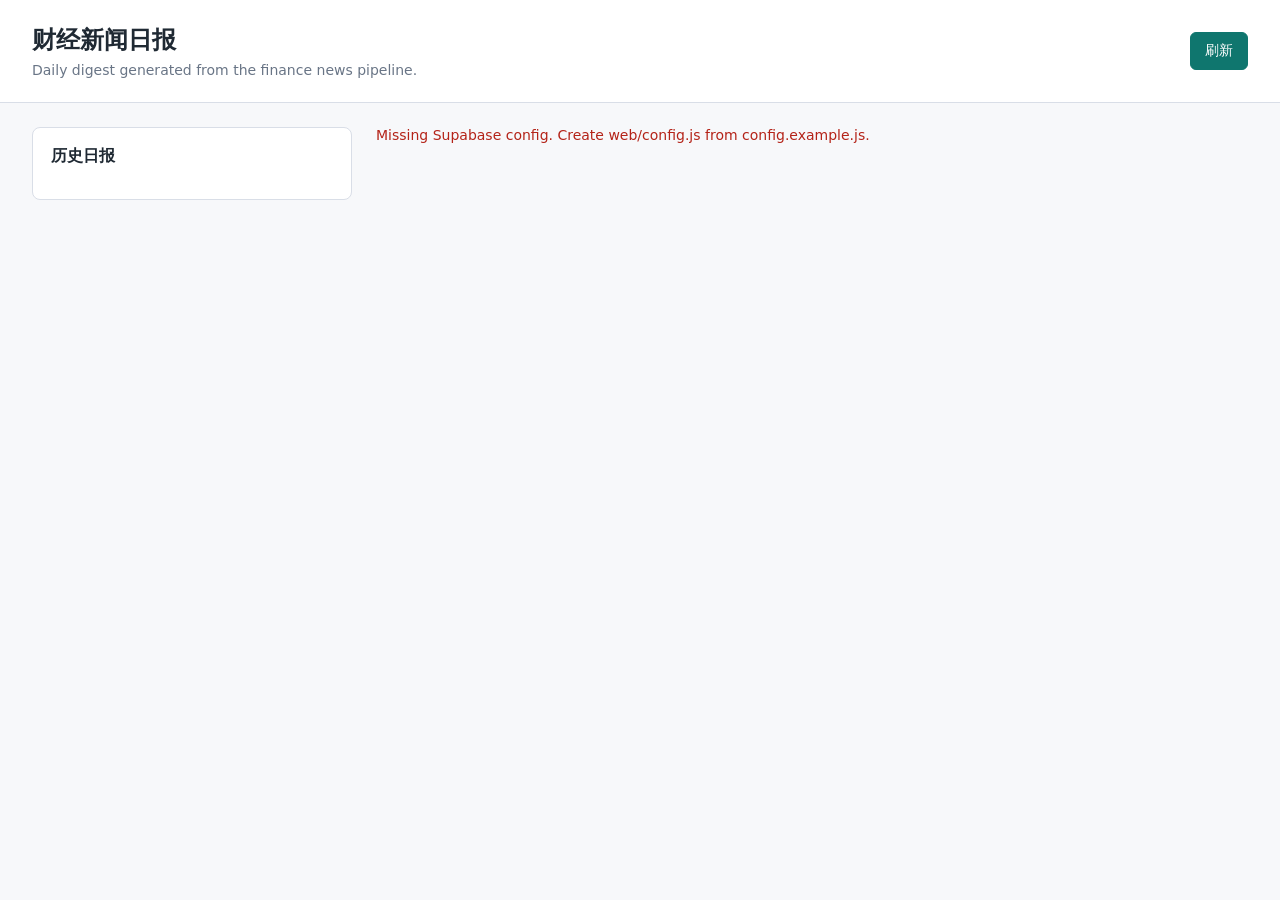
==== web/index.html @ dd76a541 "Add static digest frontend" ====
<!doctype html>
<html lang="zh-CN">
  <head>
    <meta charset="utf-8" />
    <meta name="viewport" content="width=device-width, initial-scale=1" />
    <title>财经新闻日报</title>
    <link rel="stylesheet" href="./styles.css" />
  </head>
  <body>
    <header class="topbar">
      <div>
        <h1>财经新闻日报</h1>
        <p>Daily digest generated from the finance news pipeline.</p>
      </div>
      <button id="refreshButton" type="button">刷新</button>
    </header>

    <main class="layout">
      <aside class="sidebar">
        <div class="panel">
          <h2>历史日报</h2>
          <div id="digestList" class="digest-list"></div>
        </div>
      </aside>

      <section class="content">
        <div id="status" class="status">加载中...</div>
        <article id="digest" class="digest"></article>
      </section>
    </main>

    <script src="./config.js"></script>
    <script src="./app.js"></script>
  </body>
</html>
---- web/styles.css ----
:root {
  color-scheme: light;
  --bg: #f7f8fa;
  --panel: #ffffff;
  --text: #1f2933;
  --muted: #697586;
  --line: #d9dee7;
  --accent: #0f766e;
  --accent-soft: #e6f5f3;
}

* {
  box-sizing: border-box;
}

body {
  margin: 0;
  background: var(--bg);
  color: var(--text);
  font-family:
    Inter, ui-sans-serif, system-ui, -apple-system, BlinkMacSystemFont, "Segoe UI",
    sans-serif;
}

.topbar {
  display: flex;
  align-items: center;
  justify-content: space-between;
  gap: 24px;
  padding: 24px 32px;
  background: var(--panel);
  border-bottom: 1px solid var(--line);
}

h1,
h2,
h3,
p {
  margin: 0;
}

h1 {
  font-size: 24px;
  font-weight: 700;
}

.topbar p {
  margin-top: 6px;
  color: var(--muted);
  font-size: 14px;
}

button {
  border: 1px solid var(--accent);
  background: var(--accent);
  color: white;
  border-radius: 6px;
  padding: 9px 14px;
  font-size: 14px;
  cursor: pointer;
}

button:hover {
  filter: brightness(0.96);
}

.layout {
  display: grid;
  grid-template-columns: 320px minmax(0, 1fr);
  gap: 24px;
  padding: 24px 32px 40px;
}

.panel,
.digest {
  background: var(--panel);
  border: 1px solid var(--line);
  border-radius: 8px;
}

.panel {
  padding: 18px;
}

.panel h2 {
  font-size: 16px;
  margin-bottom: 14px;
}

.digest-list {
  display: grid;
  gap: 8px;
}

.digest-link {
  display: block;
  border: 1px solid var(--line);
  border-radius: 6px;
  padding: 10px 12px;
  color: var(--text);
  text-decoration: none;
  background: #fff;
}

.digest-link:hover,
.digest-link.active {
  border-color: var(--accent);
  background: var(--accent-soft);
}

.digest-link span {
  display: block;
  color: var(--muted);
  font-size: 12px;
  margin-top: 4px;
}

.status {
  margin-bottom: 12px;
  color: var(--muted);
  font-size: 14px;
}

.status.error {
  color: #b42318;
}

.digest {
  padding: 28px;
  line-height: 1.68;
}

.digest:empty {
  display: none;
}

.digest h1 {
  font-size: 26px;
  padding-bottom: 14px;
  border-bottom: 1px solid var(--line);
  margin-bottom: 18px;
}

.digest h2 {
  font-size: 19px;
  margin-top: 24px;
  margin-bottom: 10px;
}

.digest ul {
  padding-left: 22px;
}

.digest li {
  margin: 8px 0;
}

.digest a {
  color: var(--accent);
}

@media (max-width: 820px) {
  .topbar {
    align-items: flex-start;
    flex-direction: column;
    padding: 20px;
  }

  .layout {
    grid-template-columns: 1fr;
    padding: 18px;
  }

  .digest {
    padding: 20px;
  }
}
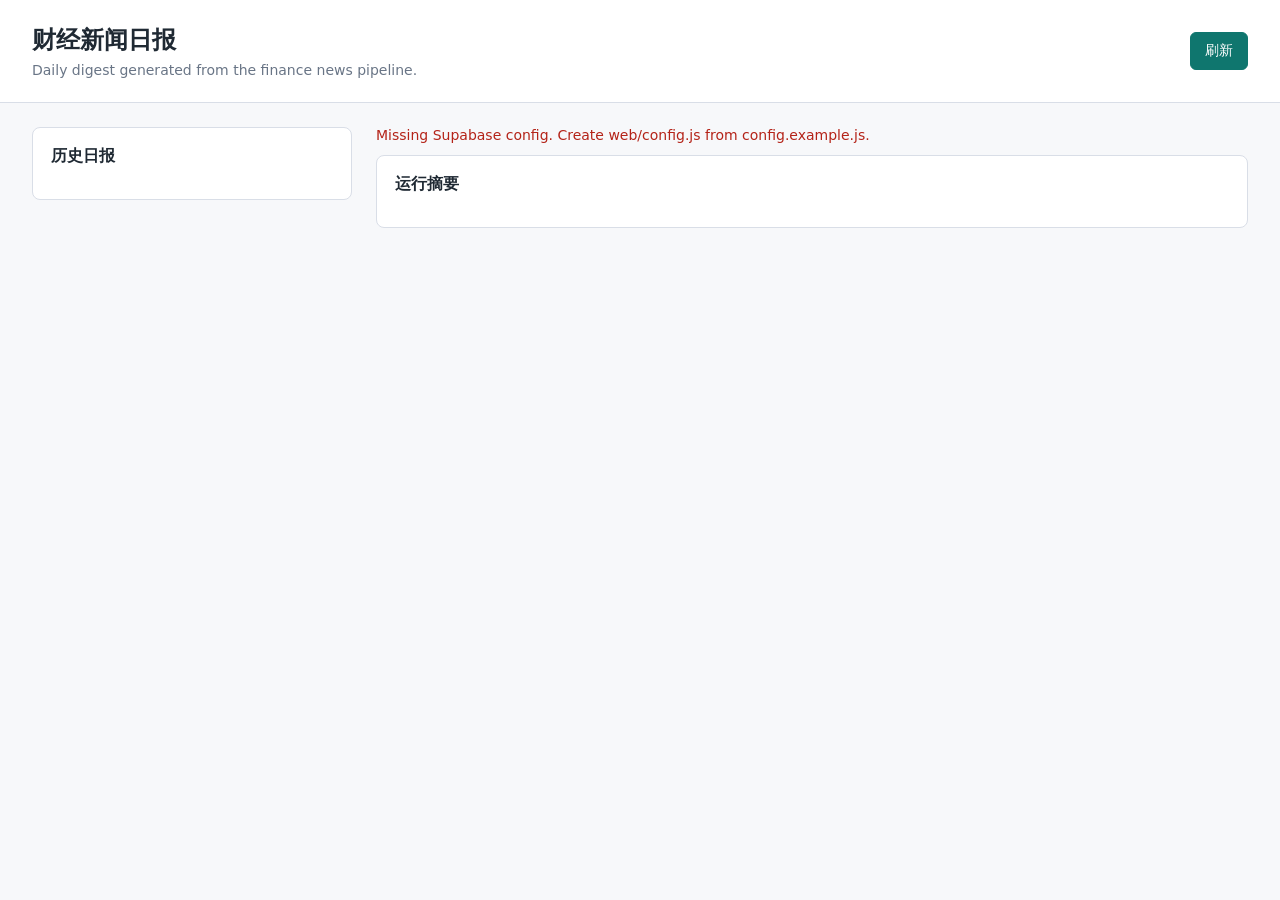
==== commit 2e65610f: "feat(observability): track pipeline runs and surface digest metadata" ====
--- a/web/index.html
+++ b/web/index.html
@@ -25,6 +25,10 @@
 
       <section class="content">
         <div id="status" class="status">加载中...</div>
+        <section id="digestMetaPanel" class="panel meta-panel">
+          <h2>运行摘要</h2>
+          <div id="digestMeta" class="digest-meta"></div>
+        </section>
         <article id="digest" class="digest"></article>
       </section>
     </main>
--- a/web/styles.css
+++ b/web/styles.css
@@ -125,6 +125,62 @@
   color: #b42318;
 }
 
+.meta-panel {
+  margin-bottom: 14px;
+}
+
+.digest-meta {
+  display: grid;
+  grid-template-columns: repeat(2, minmax(0, 1fr));
+  gap: 10px 14px;
+}
+
+.meta-row {
+  display: grid;
+  gap: 4px;
+}
+
+.meta-label {
+  color: var(--muted);
+  font-size: 12px;
+}
+
+.meta-value {
+  font-size: 14px;
+  font-weight: 600;
+  overflow-wrap: anywhere;
+}
+
+.meta-value.warn {
+  color: #b54708;
+}
+
+.meta-value.ok {
+  color: #0f766e;
+}
+
+.cluster-list {
+  margin-top: 12px;
+  border-top: 1px dashed var(--line);
+  padding-top: 10px;
+}
+
+.cluster-list h3 {
+  font-size: 13px;
+  color: var(--muted);
+  margin: 0 0 8px;
+}
+
+.cluster-list ul {
+  margin: 0;
+  padding-left: 18px;
+}
+
+.cluster-list li {
+  margin: 5px 0;
+  font-size: 13px;
+}
+
 .digest {
   padding: 28px;
   line-height: 1.68;
@@ -174,4 +230,8 @@
   .digest {
     padding: 20px;
   }
-}
+
+  .digest-meta {
+    grid-template-columns: 1fr;
+  }
+}
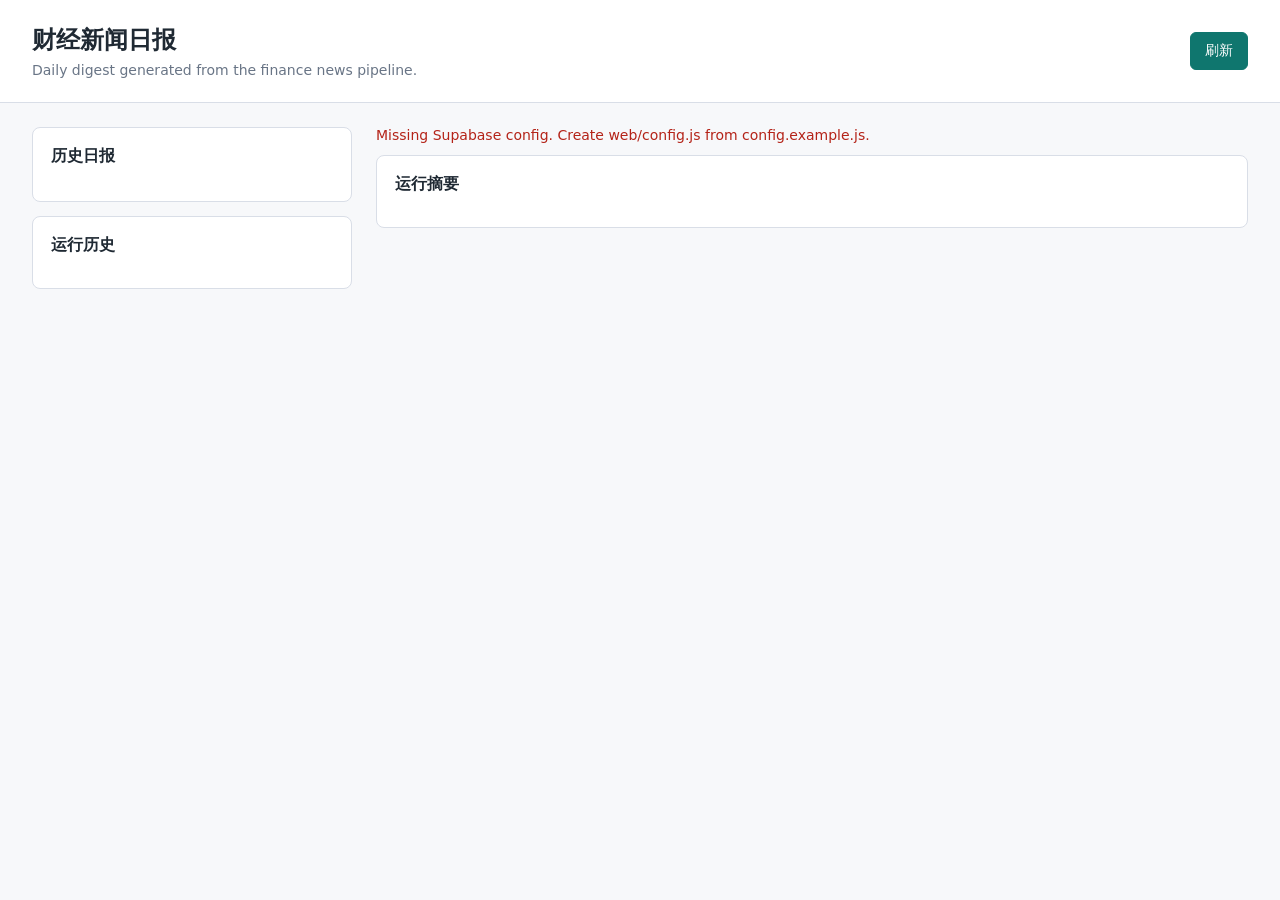
==== commit 540cd829: "feat(web): add pipeline run history panel and public read policy" ====
--- a/web/index.html
+++ b/web/index.html
@@ -21,6 +21,10 @@
           <h2>历史日报</h2>
           <div id="digestList" class="digest-list"></div>
         </div>
+        <div class="panel">
+          <h2>运行历史</h2>
+          <div id="pipelineRunList" class="run-list"></div>
+        </div>
       </aside>
 
       <section class="content">
--- a/web/styles.css
+++ b/web/styles.css
@@ -90,6 +90,7 @@
 .digest-list {
   display: grid;
   gap: 8px;
+  margin-bottom: 2px;
 }
 
 .digest-link {
@@ -115,6 +116,67 @@
   margin-top: 4px;
 }
 
+.sidebar {
+  display: grid;
+  gap: 14px;
+  align-content: start;
+}
+
+.run-list {
+  display: grid;
+  gap: 8px;
+}
+
+.run-item {
+  border: 1px solid var(--line);
+  border-radius: 6px;
+  padding: 9px 11px;
+  background: #fff;
+}
+
+.run-item-head {
+  display: flex;
+  align-items: center;
+  justify-content: space-between;
+  gap: 8px;
+}
+
+.run-item-title {
+  font-size: 13px;
+  font-weight: 600;
+}
+
+.run-badge {
+  display: inline-block;
+  font-size: 11px;
+  font-weight: 700;
+  border-radius: 999px;
+  padding: 2px 8px;
+}
+
+.run-badge.success {
+  color: #0f766e;
+  background: #dcfce7;
+}
+
+.run-badge.failed {
+  color: #b42318;
+  background: #fee4e2;
+}
+
+.run-item-meta {
+  margin-top: 6px;
+  font-size: 12px;
+  color: var(--muted);
+}
+
+.run-item-error {
+  margin-top: 6px;
+  font-size: 12px;
+  color: #b42318;
+  overflow-wrap: anywhere;
+}
+
 .status {
   margin-bottom: 12px;
   color: var(--muted);
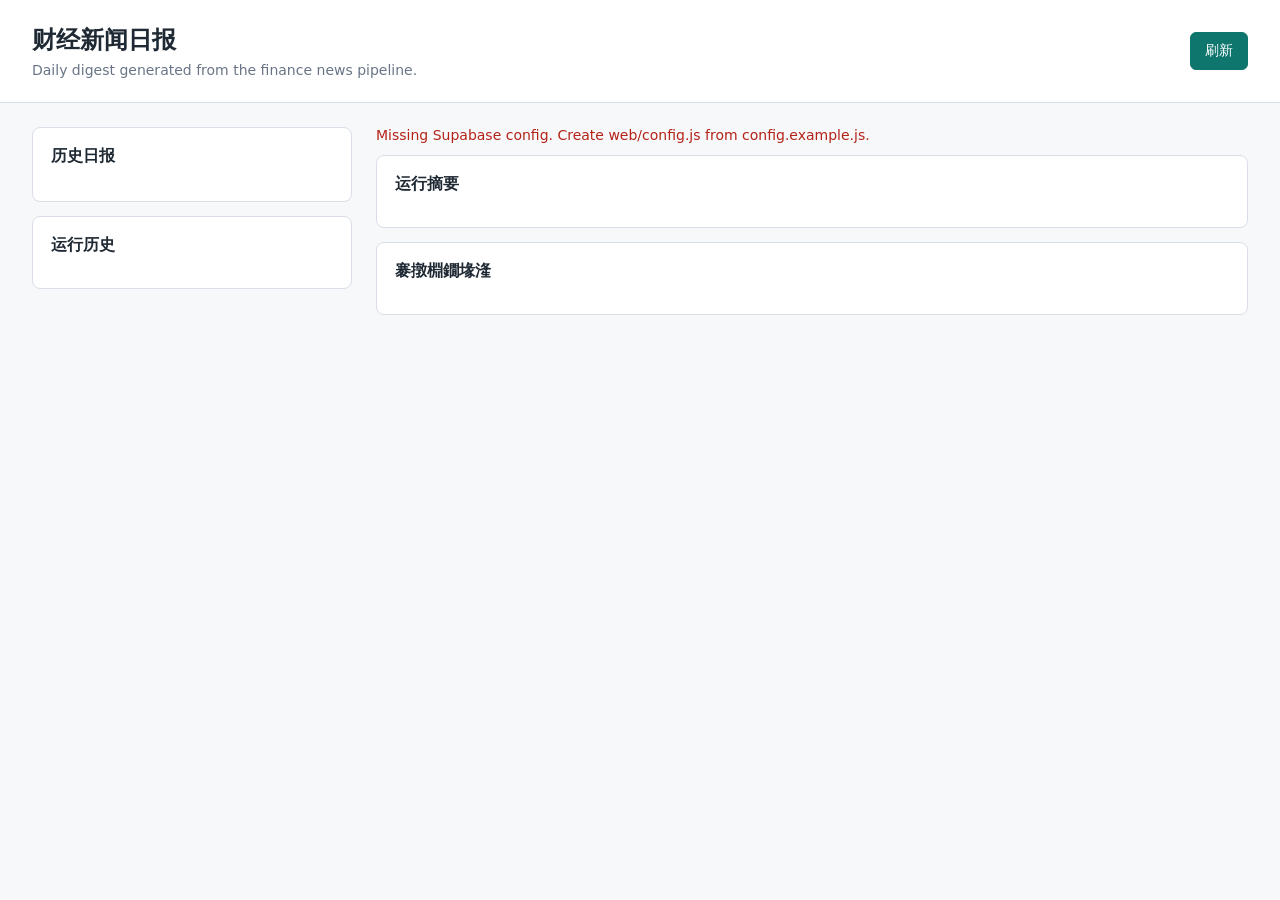
==== commit 6bfba688: "feat(digest): persist per-run daily digest versions" ====
--- a/web/index.html
+++ b/web/index.html
@@ -33,6 +33,10 @@
           <h2>运行摘要</h2>
           <div id="digestMeta" class="digest-meta"></div>
         </section>
+        <section id="digestRunPanel" class="panel meta-panel">
+          <h2>褰撴棩鐗堟湰</h2>
+          <div id="digestRunList" class="digest-run-list"></div>
+        </section>
         <article id="digest" class="digest"></article>
       </section>
     </main>
--- a/web/styles.css
+++ b/web/styles.css
@@ -127,6 +127,72 @@
   gap: 8px;
 }
 
+.digest-run-list {
+  display: grid;
+  gap: 8px;
+}
+
+.digest-run-item {
+  border: 1px solid var(--line);
+  border-radius: 6px;
+  padding: 8px 10px;
+  background: #fff;
+  color: var(--text);
+  cursor: pointer;
+  text-align: left;
+  width: 100%;
+}
+
+.digest-run-item.active {
+  border-color: var(--accent);
+  background: var(--accent-soft);
+}
+
+.digest-run-time {
+  font-size: 12px;
+  color: var(--muted);
+}
+
+.digest-run-meta {
+  margin-top: 4px;
+  font-size: 12px;
+  color: #344054;
+}
+
+.run-summary {
+  border: 1px solid var(--line);
+  border-radius: 6px;
+  background: #fff;
+  padding: 9px 11px;
+  display: grid;
+  gap: 8px;
+}
+
+.run-summary-row {
+  display: flex;
+  justify-content: space-between;
+  gap: 8px;
+  align-items: center;
+}
+
+.run-summary-label {
+  font-size: 12px;
+  color: var(--muted);
+}
+
+.run-summary-value {
+  font-size: 12px;
+  font-weight: 700;
+}
+
+.run-summary-value.ok {
+  color: #0f766e;
+}
+
+.run-summary-value.warn {
+  color: #b54708;
+}
+
 .run-item {
   border: 1px solid var(--line);
   border-radius: 6px;
@@ -170,10 +236,26 @@
   color: var(--muted);
 }
 
+.run-item-extra {
+  margin-top: 4px;
+  font-size: 12px;
+  color: #344054;
+}
+
 .run-item-error {
   margin-top: 6px;
   font-size: 12px;
   color: #b42318;
+  overflow-wrap: anywhere;
+}
+
+.run-item-hint {
+  margin-top: 6px;
+  font-size: 12px;
+  color: #0c4a6e;
+  background: #eff6ff;
+  border-radius: 4px;
+  padding: 5px 7px;
   overflow-wrap: anywhere;
 }
 
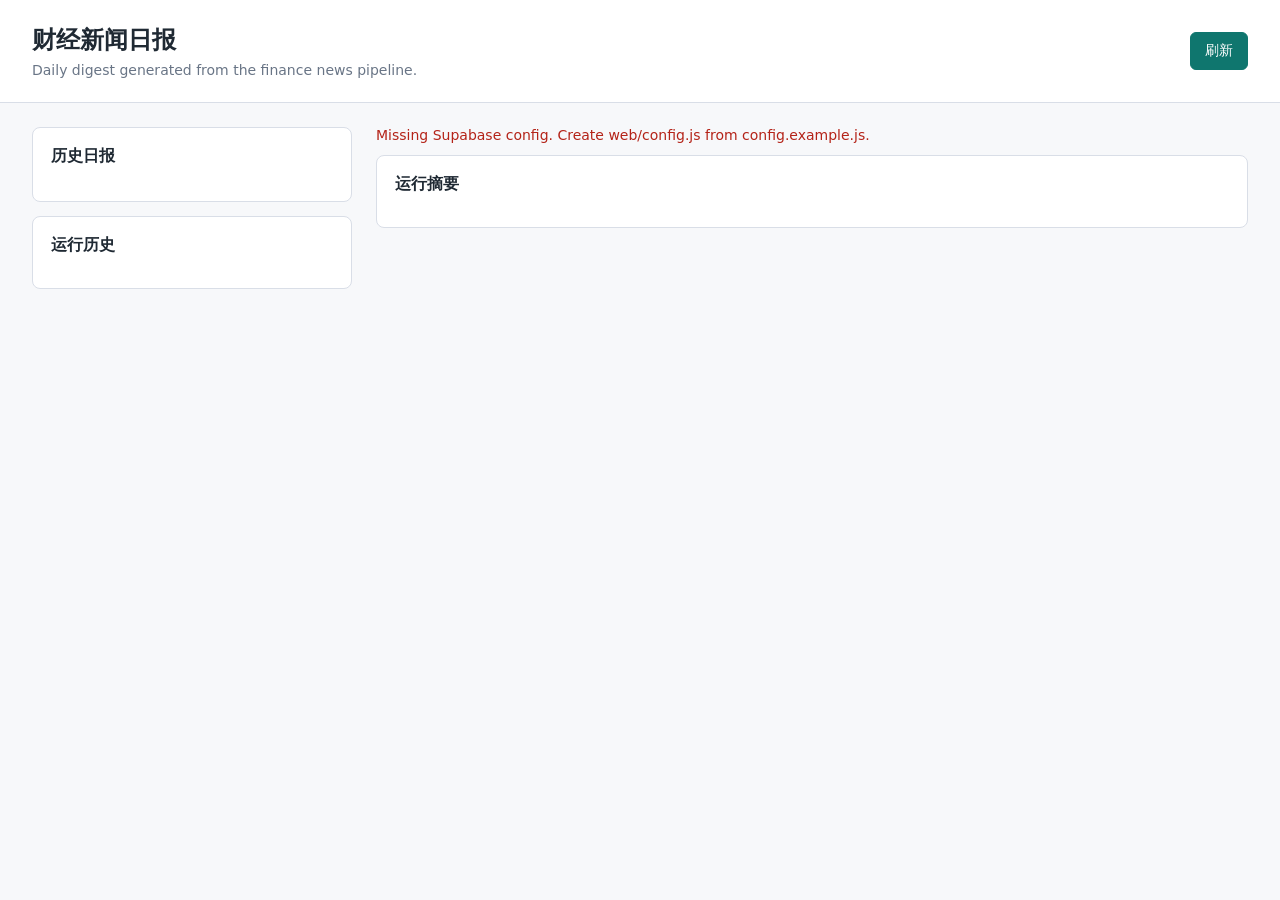
==== commit 96bf4f0f: "Revert "feat(digest): persist per-run daily digest versions" This reverts commit 6bfba688cd91ae71935" ====
--- a/web/index.html
+++ b/web/index.html
@@ -33,10 +33,6 @@
           <h2>运行摘要</h2>
           <div id="digestMeta" class="digest-meta"></div>
         </section>
-        <section id="digestRunPanel" class="panel meta-panel">
-          <h2>褰撴棩鐗堟湰</h2>
-          <div id="digestRunList" class="digest-run-list"></div>
-        </section>
         <article id="digest" class="digest"></article>
       </section>
     </main>
--- a/web/styles.css
+++ b/web/styles.css
@@ -127,38 +127,6 @@
   gap: 8px;
 }
 
-.digest-run-list {
-  display: grid;
-  gap: 8px;
-}
-
-.digest-run-item {
-  border: 1px solid var(--line);
-  border-radius: 6px;
-  padding: 8px 10px;
-  background: #fff;
-  color: var(--text);
-  cursor: pointer;
-  text-align: left;
-  width: 100%;
-}
-
-.digest-run-item.active {
-  border-color: var(--accent);
-  background: var(--accent-soft);
-}
-
-.digest-run-time {
-  font-size: 12px;
-  color: var(--muted);
-}
-
-.digest-run-meta {
-  margin-top: 4px;
-  font-size: 12px;
-  color: #344054;
-}
-
 .run-summary {
   border: 1px solid var(--line);
   border-radius: 6px;
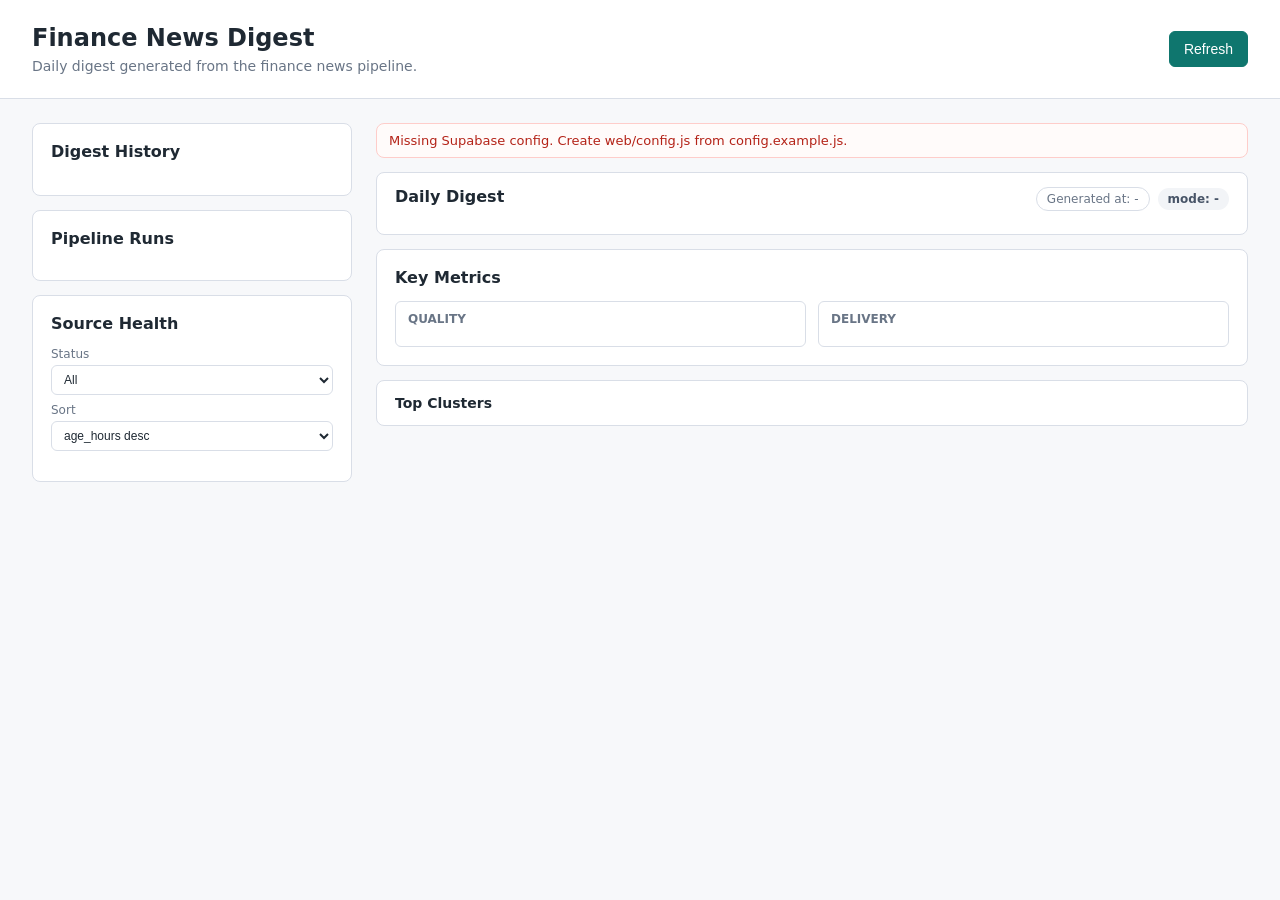
==== commit 706d677e: "web: redesign content panel and improve markdown rendering" ====
--- a/web/index.html
+++ b/web/index.html
@@ -3,36 +3,87 @@
   <head>
     <meta charset="utf-8" />
     <meta name="viewport" content="width=device-width, initial-scale=1" />
-    <title>财经新闻日报</title>
+    <title>Finance News Digest</title>
     <link rel="stylesheet" href="./styles.css" />
   </head>
   <body>
     <header class="topbar">
       <div>
-        <h1>财经新闻日报</h1>
+        <h1>Finance News Digest</h1>
         <p>Daily digest generated from the finance news pipeline.</p>
       </div>
-      <button id="refreshButton" type="button">刷新</button>
+      <button id="refreshButton" type="button">Refresh</button>
     </header>
 
     <main class="layout">
       <aside class="sidebar">
         <div class="panel">
-          <h2>历史日报</h2>
+          <h2>Digest History</h2>
           <div id="digestList" class="digest-list"></div>
         </div>
         <div class="panel">
-          <h2>运行历史</h2>
+          <h2>Pipeline Runs</h2>
           <div id="pipelineRunList" class="run-list"></div>
+        </div>
+        <div class="panel">
+          <h2>Source Health</h2>
+          <div class="panel-tools">
+            <label>
+              Status
+              <select id="sourceHealthFilter">
+                <option value="all">All</option>
+                <option value="healthy_active">healthy_active</option>
+                <option value="healthy_quiet">healthy_quiet</option>
+                <option value="stale">stale</option>
+                <option value="no_data">no_data</option>
+                <option value="unknown">unknown</option>
+                <option value="disabled">disabled</option>
+              </select>
+            </label>
+            <label>
+              Sort
+              <select id="sourceHealthSort">
+                <option value="age_desc">age_hours desc</option>
+                <option value="age_asc">age_hours asc</option>
+                <option value="feed_asc">feed_id asc</option>
+                <option value="status">status group</option>
+              </select>
+            </label>
+          </div>
+          <div id="sourceHealthList" class="source-health-list"></div>
         </div>
       </aside>
 
       <section class="content">
-        <div id="status" class="status">加载中...</div>
+        <div id="status" class="status">Loading...</div>
+        <section class="panel content-header-panel">
+          <div class="content-header">
+            <h2 id="digestTitle" class="digest-title">Daily Digest</h2>
+            <div class="content-header-meta">
+              <span id="generatedAt" class="generated-at">Generated at: -</span>
+              <span id="validationModeBadge" class="mode-badge mode-unknown">mode: -</span>
+            </div>
+          </div>
+        </section>
         <section id="digestMetaPanel" class="panel meta-panel">
-          <h2>运行摘要</h2>
-          <div id="digestMeta" class="digest-meta"></div>
+          <h2>Key Metrics</h2>
+          <div class="metric-groups">
+            <section class="metric-group">
+              <h3>Quality</h3>
+              <div id="digestMetaQuality" class="digest-meta"></div>
+            </section>
+            <section class="metric-group">
+              <h3>Delivery</h3>
+              <div id="digestMetaDelivery" class="digest-meta"></div>
+            </section>
+          </div>
         </section>
+        <details id="clusterPanel" class="panel cluster-panel">
+          <summary>Top Clusters</summary>
+          <div class="cluster-panel-body">
+            <ul id="clusterList" class="cluster-list"></ul>
+          </div>
+        </details>
         <article id="digest" class="digest"></article>
       </section>
     </main>
--- a/web/styles.css
+++ b/web/styles.css
@@ -71,6 +71,17 @@
   padding: 24px 32px 40px;
 }
 
+.content {
+  display: grid;
+  gap: 14px;
+  align-content: start;
+}
+
+.content > .panel,
+.content > .digest {
+  width: min(100%, 920px);
+}
+
 .panel,
 .digest {
   background: var(--panel);
@@ -85,6 +96,29 @@
 .panel h2 {
   font-size: 16px;
   margin-bottom: 14px;
+}
+
+.panel-tools {
+  display: grid;
+  grid-template-columns: 1fr;
+  gap: 8px;
+  margin-bottom: 12px;
+}
+
+.panel-tools label {
+  display: grid;
+  gap: 4px;
+  color: var(--muted);
+  font-size: 12px;
+}
+
+.panel-tools select {
+  border: 1px solid var(--line);
+  border-radius: 6px;
+  font-size: 12px;
+  padding: 6px 8px;
+  color: var(--text);
+  background: #fff;
 }
 
 .digest-list {
@@ -123,6 +157,11 @@
 }
 
 .run-list {
+  display: grid;
+  gap: 8px;
+}
+
+.source-health-list {
   display: grid;
   gap: 8px;
 }
@@ -227,24 +266,162 @@
   overflow-wrap: anywhere;
 }
 
+.source-health-item {
+  border: 1px solid var(--line);
+  border-radius: 6px;
+  padding: 9px 11px;
+  background: #fff;
+  display: grid;
+  gap: 4px;
+}
+
+.source-health-head {
+  display: flex;
+  align-items: center;
+  justify-content: space-between;
+  gap: 8px;
+}
+
+.source-health-feed {
+  font-size: 13px;
+  font-weight: 600;
+}
+
+.source-health-status {
+  font-size: 11px;
+  font-weight: 700;
+  border-radius: 999px;
+  padding: 2px 8px;
+}
+
+.source-health-status.healthy_active {
+  color: #0f766e;
+  background: #dcfce7;
+}
+
+.source-health-status.healthy_quiet {
+  color: #075985;
+  background: #e0f2fe;
+}
+
+.source-health-status.stale {
+  color: #b54708;
+  background: #fef0c7;
+}
+
+.source-health-status.no_data,
+.source-health-status.unknown,
+.source-health-status.disabled {
+  color: #475467;
+  background: #f2f4f7;
+}
+
+.source-health-meta {
+  font-size: 12px;
+  color: var(--muted);
+}
+
 .status {
-  margin-bottom: 12px;
-  color: var(--muted);
-  font-size: 14px;
+  width: min(100%, 920px);
+  color: var(--muted);
+  font-size: 13px;
+  border: 1px solid var(--line);
+  border-radius: 8px;
+  background: #fff;
+  padding: 9px 12px;
 }
 
 .status.error {
   color: #b42318;
+  border-color: #fecdca;
+  background: #fffbfa;
+}
+
+.content-header-panel {
+  padding: 14px 18px;
+}
+
+.content-header {
+  display: flex;
+  align-items: flex-start;
+  justify-content: space-between;
+  gap: 12px;
+}
+
+.digest-title {
+  font-size: 20px;
+}
+
+.content-header-meta {
+  display: flex;
+  align-items: center;
+  justify-content: flex-end;
+  flex-wrap: wrap;
+  gap: 8px;
+}
+
+.generated-at {
+  font-size: 12px;
+  color: var(--muted);
+  border: 1px solid var(--line);
+  border-radius: 999px;
+  background: #fff;
+  padding: 4px 10px;
+}
+
+.mode-badge {
+  font-size: 12px;
+  font-weight: 700;
+  border-radius: 999px;
+  padding: 4px 10px;
+  color: #475467;
+  background: #f2f4f7;
+}
+
+.mode-badge.mode-normal {
+  color: #0f766e;
+  background: #dcfce7;
+}
+
+.mode-badge.mode-degraded {
+  color: #b54708;
+  background: #fef0c7;
+}
+
+.mode-badge.mode-blocked {
+  color: #b42318;
+  background: #fee4e2;
 }
 
 .meta-panel {
-  margin-bottom: 14px;
+  margin-bottom: 0;
 }
 
 .digest-meta {
   display: grid;
   grid-template-columns: repeat(2, minmax(0, 1fr));
   gap: 10px 14px;
+}
+
+.metric-groups {
+  display: grid;
+  grid-template-columns: repeat(2, minmax(0, 1fr));
+  gap: 12px;
+}
+
+.metric-group {
+  border: 1px solid var(--line);
+  border-radius: 6px;
+  padding: 10px 12px;
+  background: #fff;
+}
+
+.metric-group h3 {
+  font-size: 12px;
+  color: var(--muted);
+  margin: 0 0 10px;
+  font-weight: 700;
+  text-transform: uppercase;
 }
 
 .meta-row {
@@ -271,26 +448,39 @@
   color: #0f766e;
 }
 
+.cluster-panel {
+  padding: 0;
+  overflow: hidden;
+}
+
+.cluster-panel summary {
+  list-style: none;
+  cursor: pointer;
+  font-size: 14px;
+  font-weight: 600;
+  padding: 14px 18px;
+}
+
+.cluster-panel-body {
+  border-top: 1px dashed var(--line);
+  padding: 10px 18px 14px;
+}
+
 .cluster-list {
-  margin-top: 12px;
-  border-top: 1px dashed var(--line);
-  padding-top: 10px;
-}
-
-.cluster-list h3 {
-  font-size: 13px;
-  color: var(--muted);
-  margin: 0 0 8px;
-}
-
-.cluster-list ul {
   margin: 0;
   padding-left: 18px;
+  display: grid;
+  gap: 4px;
 }
 
 .cluster-list li {
-  margin: 5px 0;
   font-size: 13px;
+  margin: 0;
+}
+
+.cluster-empty {
+  font-size: 13px;
+  color: var(--muted);
 }
 
 .digest {
@@ -315,16 +505,65 @@
   margin-bottom: 10px;
 }
 
+.digest h3 {
+  font-size: 17px;
+  margin-top: 18px;
+  margin-bottom: 8px;
+}
+
+.digest h4,
+.digest h5,
+.digest h6 {
+  font-size: 15px;
+  margin-top: 14px;
+  margin-bottom: 8px;
+}
+
 .digest ul {
   padding-left: 22px;
 }
 
+.digest ol {
+  padding-left: 24px;
+}
+
 .digest li {
   margin: 8px 0;
 }
 
 .digest a {
   color: var(--accent);
+}
+
+.digest code {
+  font-family: ui-monospace, SFMono-Regular, Menlo, Consolas, "Liberation Mono", monospace;
+  font-size: 0.92em;
+  padding: 1px 5px;
+  border-radius: 4px;
+  background: #f2f4f7;
+  color: #101828;
+}
+
+.digest pre {
+  margin: 12px 0;
+  padding: 10px 12px;
+  border: 1px solid var(--line);
+  border-radius: 6px;
+  background: #f8fafc;
+  overflow: auto;
+}
+
+.digest pre code {
+  background: transparent;
+  padding: 0;
+}
+
+.digest blockquote {
+  margin: 12px 0;
+  padding: 8px 12px;
+  border-left: 3px solid var(--line);
+  color: #475467;
+  background: #f8fafc;
 }
 
 @media (max-width: 820px) {
@@ -339,6 +578,12 @@
     padding: 18px;
   }
 
+  .content > .panel,
+  .content > .digest,
+  .status {
+    width: 100%;
+  }
+
   .digest {
     padding: 20px;
   }
@@ -346,4 +591,12 @@
   .digest-meta {
     grid-template-columns: 1fr;
   }
-}
+
+  .metric-groups {
+    grid-template-columns: 1fr;
+  }
+
+  .content-header {
+    flex-direction: column;
+  }
+}
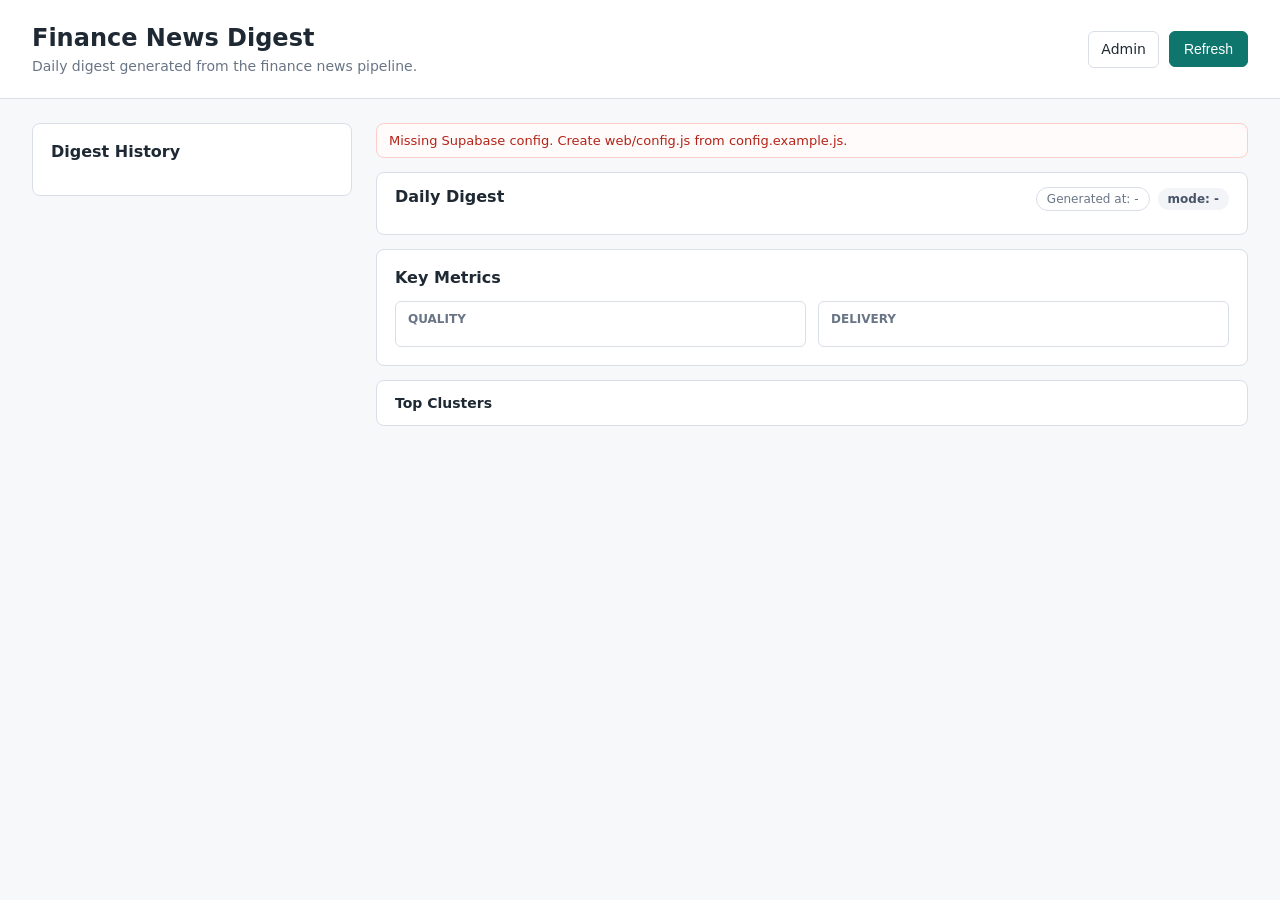
==== commit b971b3c6: "web: split reader and admin pages" ====
--- a/web/index.html
+++ b/web/index.html
@@ -12,7 +12,10 @@
         <h1>Finance News Digest</h1>
         <p>Daily digest generated from the finance news pipeline.</p>
       </div>
-      <button id="refreshButton" type="button">Refresh</button>
+      <div class="topbar-actions">
+        <a class="nav-link" href="./admin.html">Admin</a>
+        <button id="refreshButton" type="button">Refresh</button>
+      </div>
     </header>
 
     <main class="layout">
@@ -20,37 +23,6 @@
         <div class="panel">
           <h2>Digest History</h2>
           <div id="digestList" class="digest-list"></div>
-        </div>
-        <div class="panel">
-          <h2>Pipeline Runs</h2>
-          <div id="pipelineRunList" class="run-list"></div>
-        </div>
-        <div class="panel">
-          <h2>Source Health</h2>
-          <div class="panel-tools">
-            <label>
-              Status
-              <select id="sourceHealthFilter">
-                <option value="all">All</option>
-                <option value="healthy_active">healthy_active</option>
-                <option value="healthy_quiet">healthy_quiet</option>
-                <option value="stale">stale</option>
-                <option value="no_data">no_data</option>
-                <option value="unknown">unknown</option>
-                <option value="disabled">disabled</option>
-              </select>
-            </label>
-            <label>
-              Sort
-              <select id="sourceHealthSort">
-                <option value="age_desc">age_hours desc</option>
-                <option value="age_asc">age_hours asc</option>
-                <option value="feed_asc">feed_id asc</option>
-                <option value="status">status group</option>
-              </select>
-            </label>
-          </div>
-          <div id="sourceHealthList" class="source-health-list"></div>
         </div>
       </aside>
 
@@ -89,6 +61,7 @@
     </main>
 
     <script src="./config.js"></script>
+    <script src="./shared.js"></script>
     <script src="./app.js"></script>
   </body>
 </html>
--- a/web/styles.css
+++ b/web/styles.css
@@ -50,6 +50,30 @@
   font-size: 14px;
 }
 
+.topbar-actions {
+  display: flex;
+  align-items: center;
+  gap: 10px;
+}
+
+.nav-link {
+  display: inline-flex;
+  align-items: center;
+  min-height: 37px;
+  border: 1px solid var(--line);
+  border-radius: 6px;
+  padding: 8px 12px;
+  color: var(--text);
+  text-decoration: none;
+  font-size: 14px;
+  background: #fff;
+}
+
+.nav-link:hover {
+  border-color: var(--accent);
+  background: var(--accent-soft);
+}
+
 button {
   border: 1px solid var(--accent);
   background: var(--accent);
@@ -82,6 +106,32 @@
   width: min(100%, 920px);
 }
 
+.admin-layout {
+  display: grid;
+  gap: 14px;
+  padding: 24px 32px 40px;
+}
+
+.admin-layout > .status,
+.admin-layout > .panel {
+  width: 100%;
+}
+
+.admin-grid {
+  display: grid;
+  grid-template-columns: minmax(360px, 0.9fr) minmax(420px, 1.1fr);
+  gap: 14px;
+  align-items: start;
+}
+
+.admin-grid > .panel {
+  min-width: 0;
+}
+
+.admin-summary {
+  grid-template-columns: repeat(3, minmax(0, 1fr));
+}
+
 .panel,
 .digest {
   background: var(--panel);
@@ -103,6 +153,10 @@
   grid-template-columns: 1fr;
   gap: 8px;
   margin-bottom: 12px;
+}
+
+.source-health-tools {
+  grid-template-columns: repeat(3, minmax(0, 1fr));
 }
 
 .panel-tools label {
@@ -573,9 +627,23 @@
     padding: 20px;
   }
 
+  .topbar-actions {
+    width: 100%;
+  }
+
   .layout {
     grid-template-columns: 1fr;
     padding: 18px;
+  }
+
+  .admin-layout {
+    padding: 18px;
+  }
+
+  .admin-grid,
+  .admin-summary,
+  .source-health-tools {
+    grid-template-columns: 1fr;
   }
 
   .content > .panel,
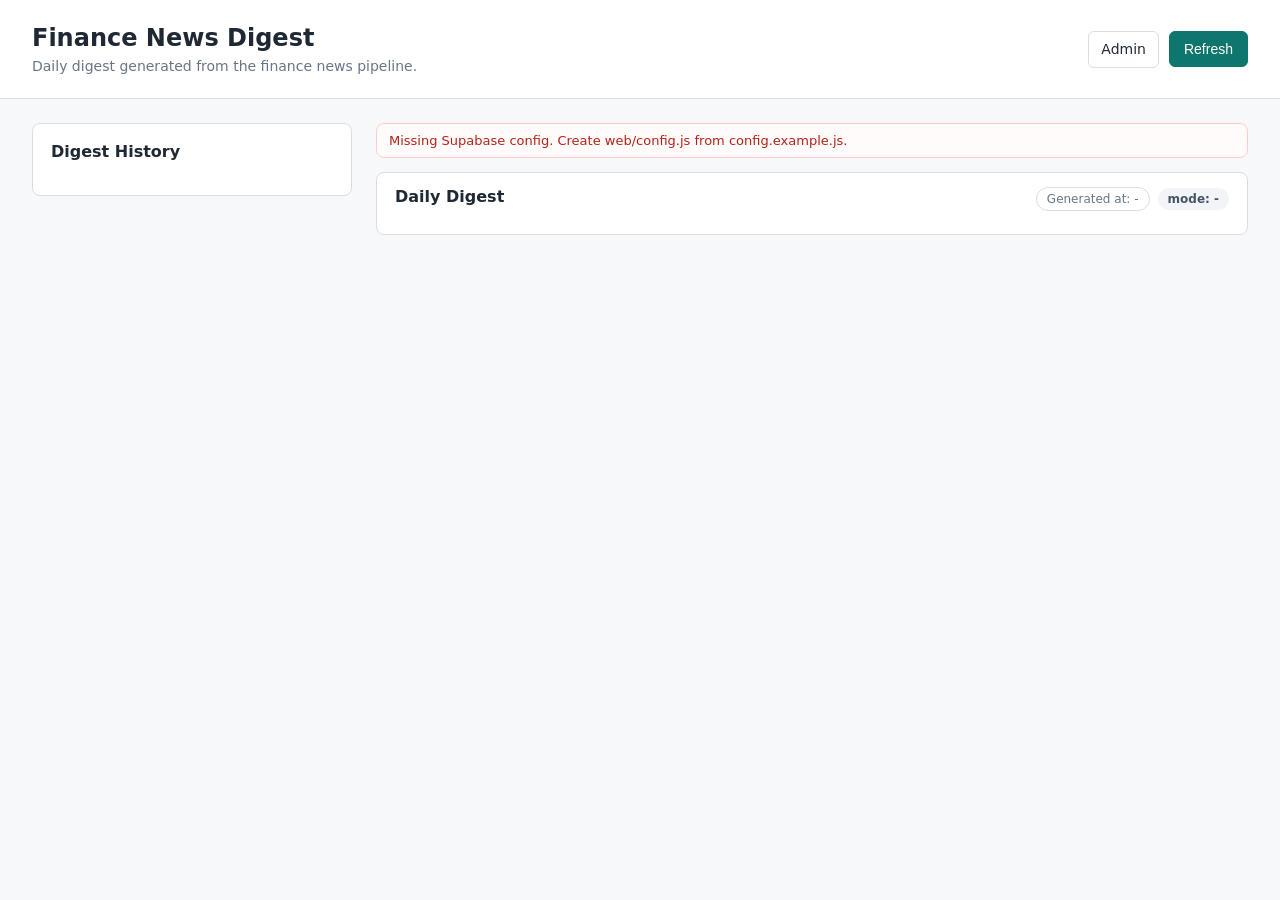
==== commit 397ca1f0: "web: move diagnostics to admin page" ====
--- a/web/index.html
+++ b/web/index.html
@@ -37,25 +37,6 @@
             </div>
           </div>
         </section>
-        <section id="digestMetaPanel" class="panel meta-panel">
-          <h2>Key Metrics</h2>
-          <div class="metric-groups">
-            <section class="metric-group">
-              <h3>Quality</h3>
-              <div id="digestMetaQuality" class="digest-meta"></div>
-            </section>
-            <section class="metric-group">
-              <h3>Delivery</h3>
-              <div id="digestMetaDelivery" class="digest-meta"></div>
-            </section>
-          </div>
-        </section>
-        <details id="clusterPanel" class="panel cluster-panel">
-          <summary>Top Clusters</summary>
-          <div class="cluster-panel-body">
-            <ul id="clusterList" class="cluster-list"></ul>
-          </div>
-        </details>
         <article id="digest" class="digest"></article>
       </section>
     </main>
--- a/web/styles.css
+++ b/web/styles.css
@@ -132,6 +132,35 @@
   grid-template-columns: repeat(3, minmax(0, 1fr));
 }
 
+.section-head {
+  display: flex;
+  align-items: flex-start;
+  justify-content: space-between;
+  gap: 12px;
+  margin-bottom: 14px;
+}
+
+.section-head h2 {
+  margin-bottom: 0;
+}
+
+.section-head label {
+  display: grid;
+  gap: 4px;
+  min-width: 180px;
+  color: var(--muted);
+  font-size: 12px;
+}
+
+.section-head select {
+  border: 1px solid var(--line);
+  border-radius: 6px;
+  font-size: 12px;
+  padding: 6px 8px;
+  color: var(--text);
+  background: #fff;
+}
+
 .panel,
 .digest {
   background: var(--panel);
@@ -646,6 +675,14 @@
     grid-template-columns: 1fr;
   }
 
+  .section-head {
+    flex-direction: column;
+  }
+
+  .section-head label {
+    width: 100%;
+  }
+
   .content > .panel,
   .content > .digest,
   .status {
